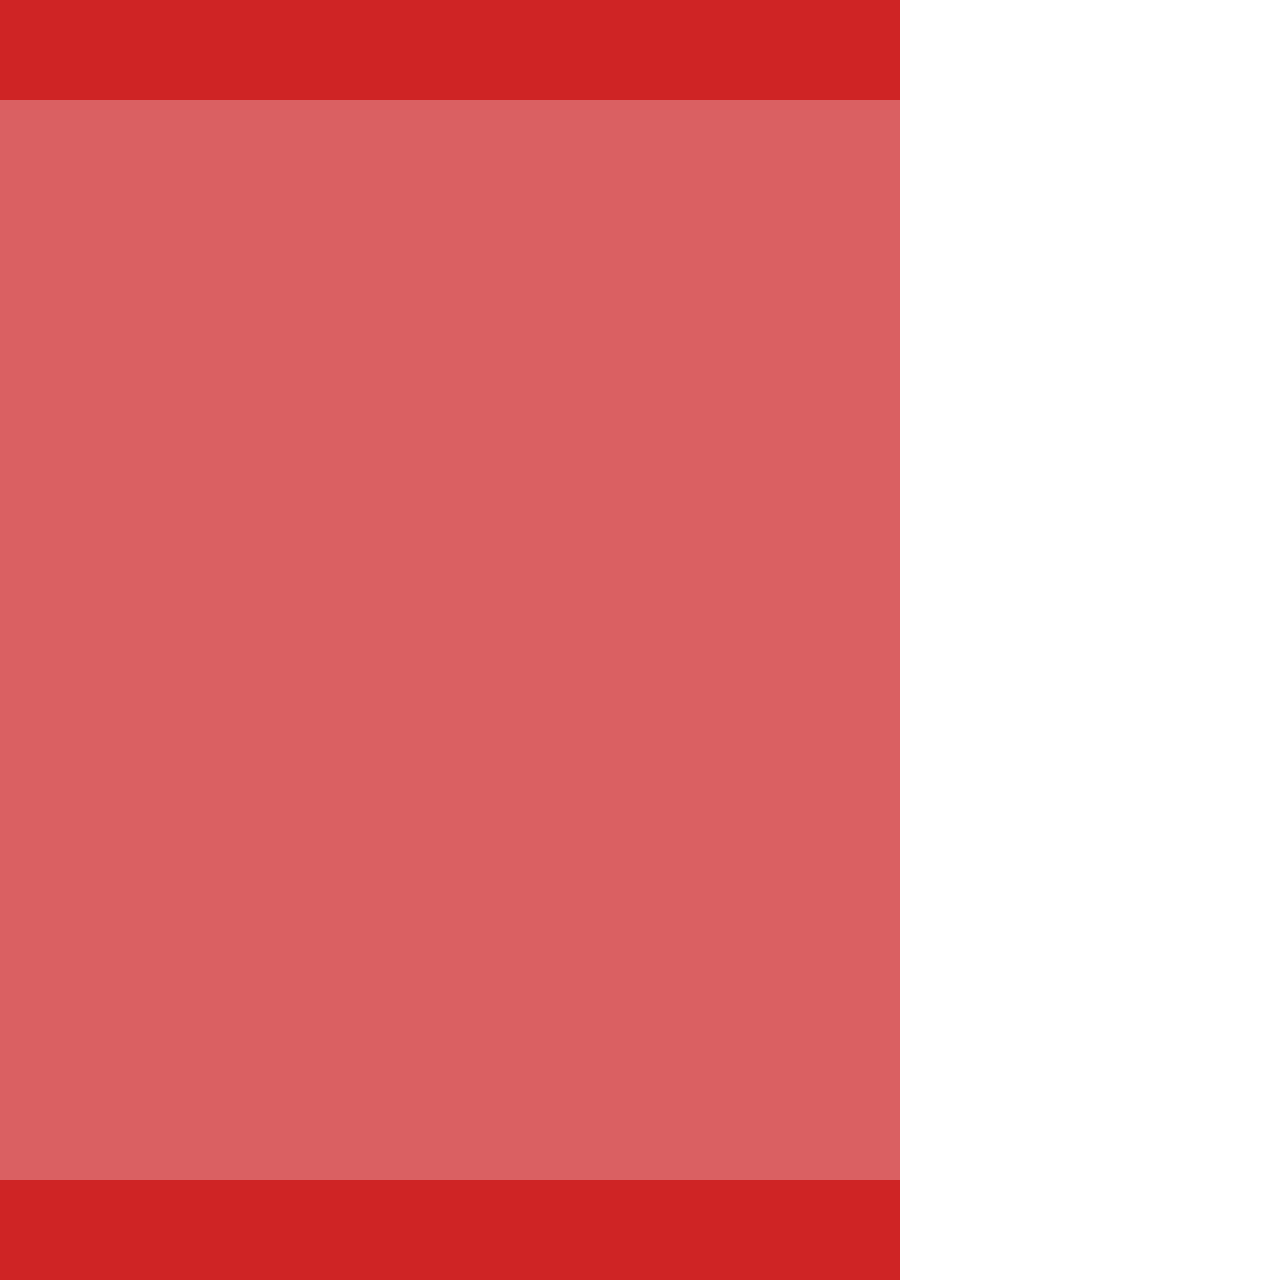
==== index.html @ 817894b2 "estrutura do body, header, main e footer" ====
<!DOCTYPE html>
<html lang="pt-br">
<head>
    <meta charset="UTF-8">
    <meta name="viewport" content="width=device-width, initial-scale=1.0">
    <link rel="stylesheet" href="./style.css">
    <title>Document</title>
</head>
<body>
    <header>
        <h1></h1>
    </header>
    <main></main>
    <footer></footer>
</body>
</html>
---- style.css ----
* {
    padding: 0;
    margin: 0;
    box-sizing: border-box;
}

body {
    height: 100vw;
    width: 100vh;
    flex-direction: column;
    display: flex;
}

header, footer {
    height: 100px;
    background-color: #cf2425;
    color: #ffffff;
    display: flex;
    align-items: center;
    justify-content: space-between;
    padding: 0 20px;
}

main {
    flex-grow: 1;
    display: flex;
    justify-content: center;
    align-items: center;
    background-color: #da6062;
}
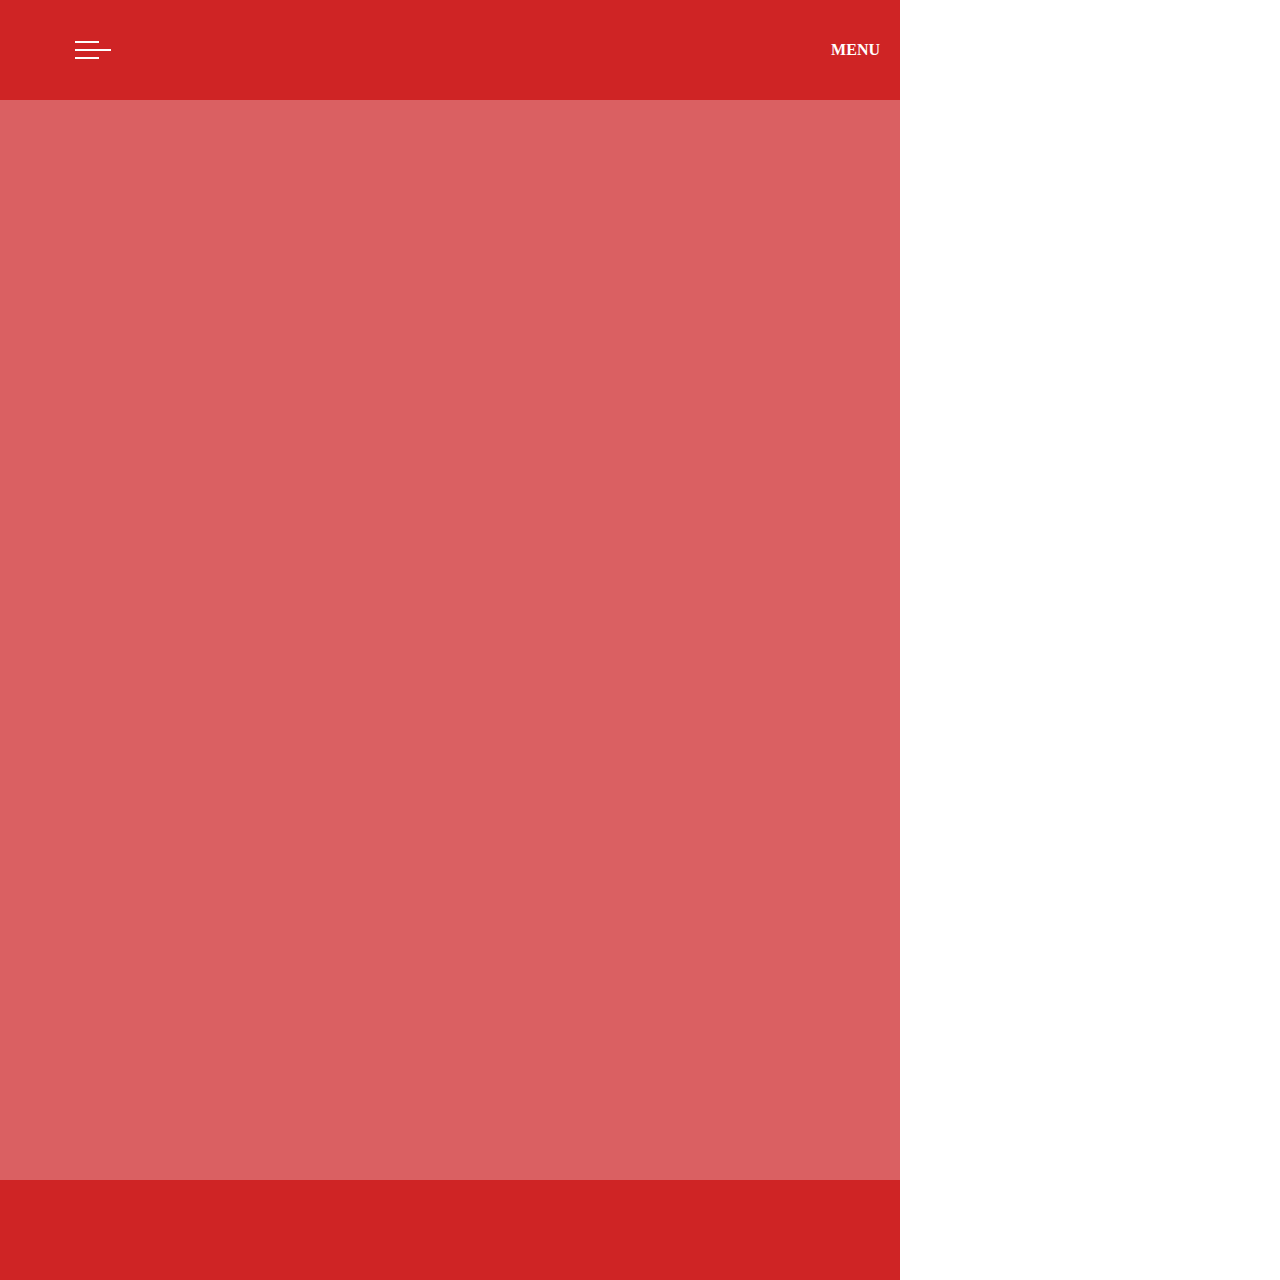
==== commit 45ee2ba6: "Adiciona HTML e CSS do header" ====
--- a/index.html
+++ b/index.html
@@ -4,11 +4,12 @@
     <meta charset="UTF-8">
     <meta name="viewport" content="width=device-width, initial-scale=1.0">
     <link rel="stylesheet" href="./style.css">
-    <title>Document</title>
+    <title>Coca Cola</title>
 </head>
 <body>
     <header>
-        <h1></h1>
+        <img src="./img/menu-burger.svg" alt="MENU hamburguer">
+        <span>MENU</span>
     </header>
     <main></main>
     <footer></footer>
--- a/style.css
+++ b/style.css
@@ -29,3 +29,16 @@
     background-color: #da6062;
 }
 
+header {
+    height: 100px;
+    display: flex;
+    align-items: center;
+    gap: 24px;
+    color: #ffffff;
+    padding-left: 75px;
+}
+
+header span {
+    font-weight: 600;
+}
+
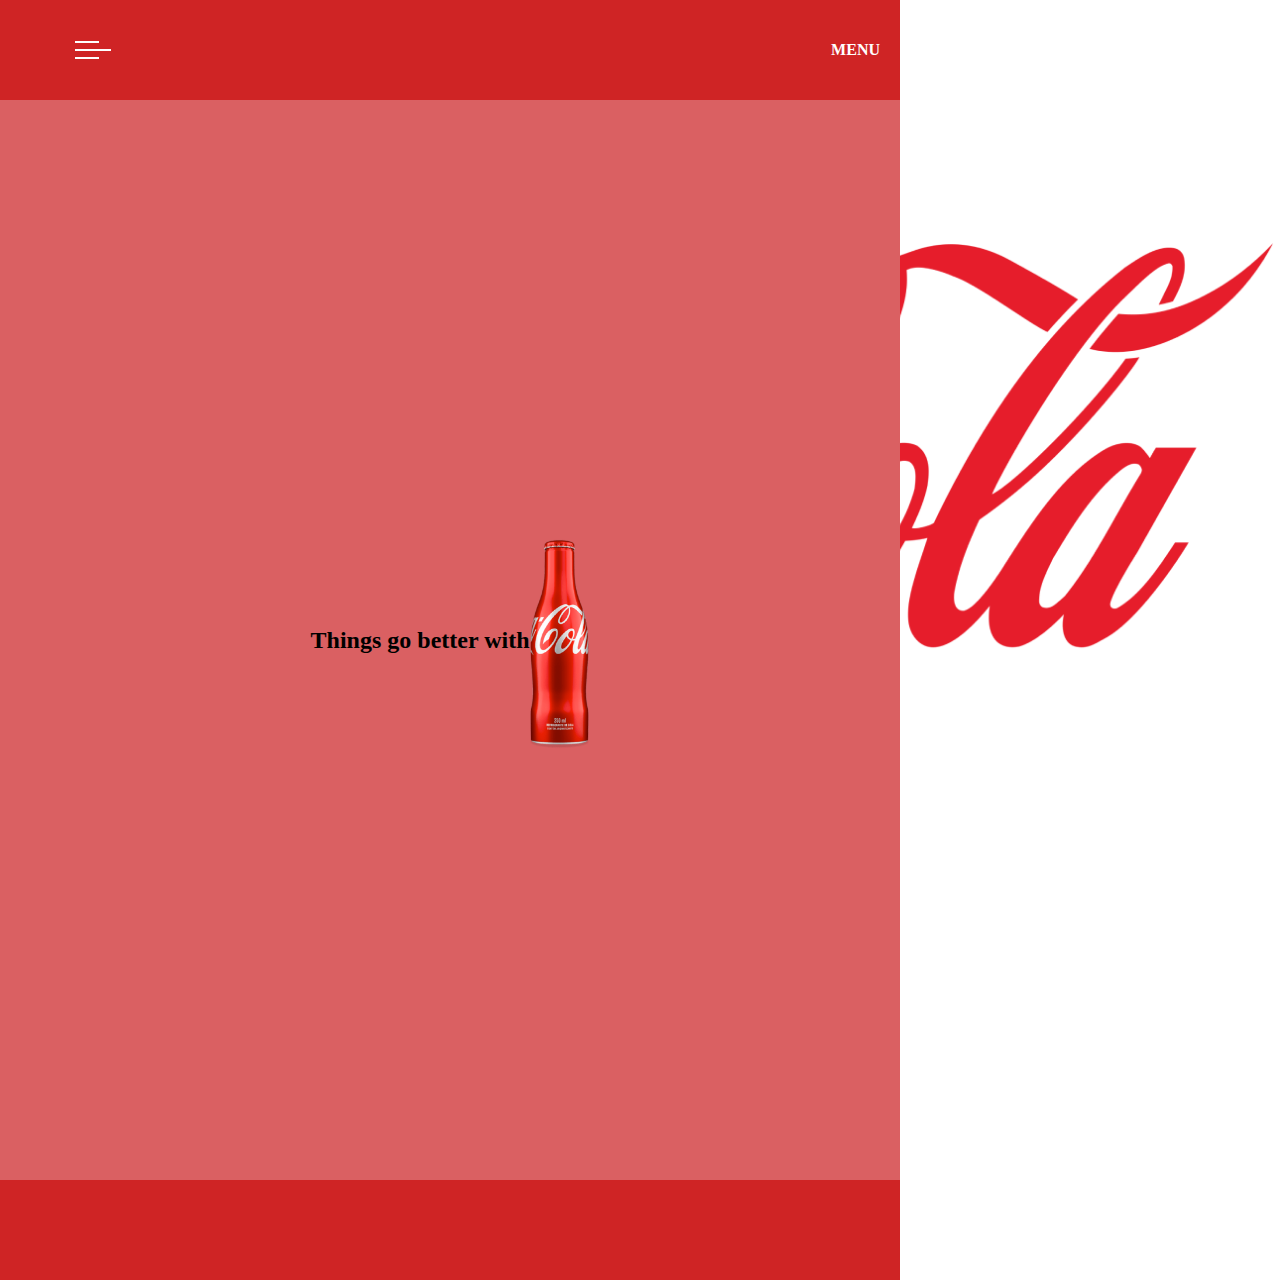
==== commit 5cf1005a: "Adiciona HTML e CSS do main" ====
--- a/index.html
+++ b/index.html
@@ -11,7 +11,11 @@
         <img src="./img/menu-burger.svg" alt="MENU hamburguer">
         <span>MENU</span>
     </header>
-    <main></main>
+    <main>
+        <img src="./img/background-image.png" alt="logo da coca cola" class="background-logo">
+        <h2 class="context text">Things go better with</h2>
+        <img src="./img/coca-cola.png" alt="garrafa coca cola" class="content-image">
+    </main>
     <footer></footer>
 </body>
 </html>--- a/style.css
+++ b/style.css
@@ -29,6 +29,31 @@
     background-color: #da6062;
 }
 
+.background-logo {
+    position: absolute;
+    width: 100%;
+    max-height: 100%;
+    margin: auto;
+    top: 0;
+    left: 0;
+    right: 0;
+    bottom: 0;
+    z-index: -1;
+}
+
+.content-text {
+    position: absolute;
+    color: #ffffff;
+    font-size: 2.5rem;
+    width: 240px;
+    transform: translateX(-100%);
+    text-align: end;
+}
+
+.content-image {
+    height: 25vh;
+}
+
 header {
     height: 100px;
     display: flex;
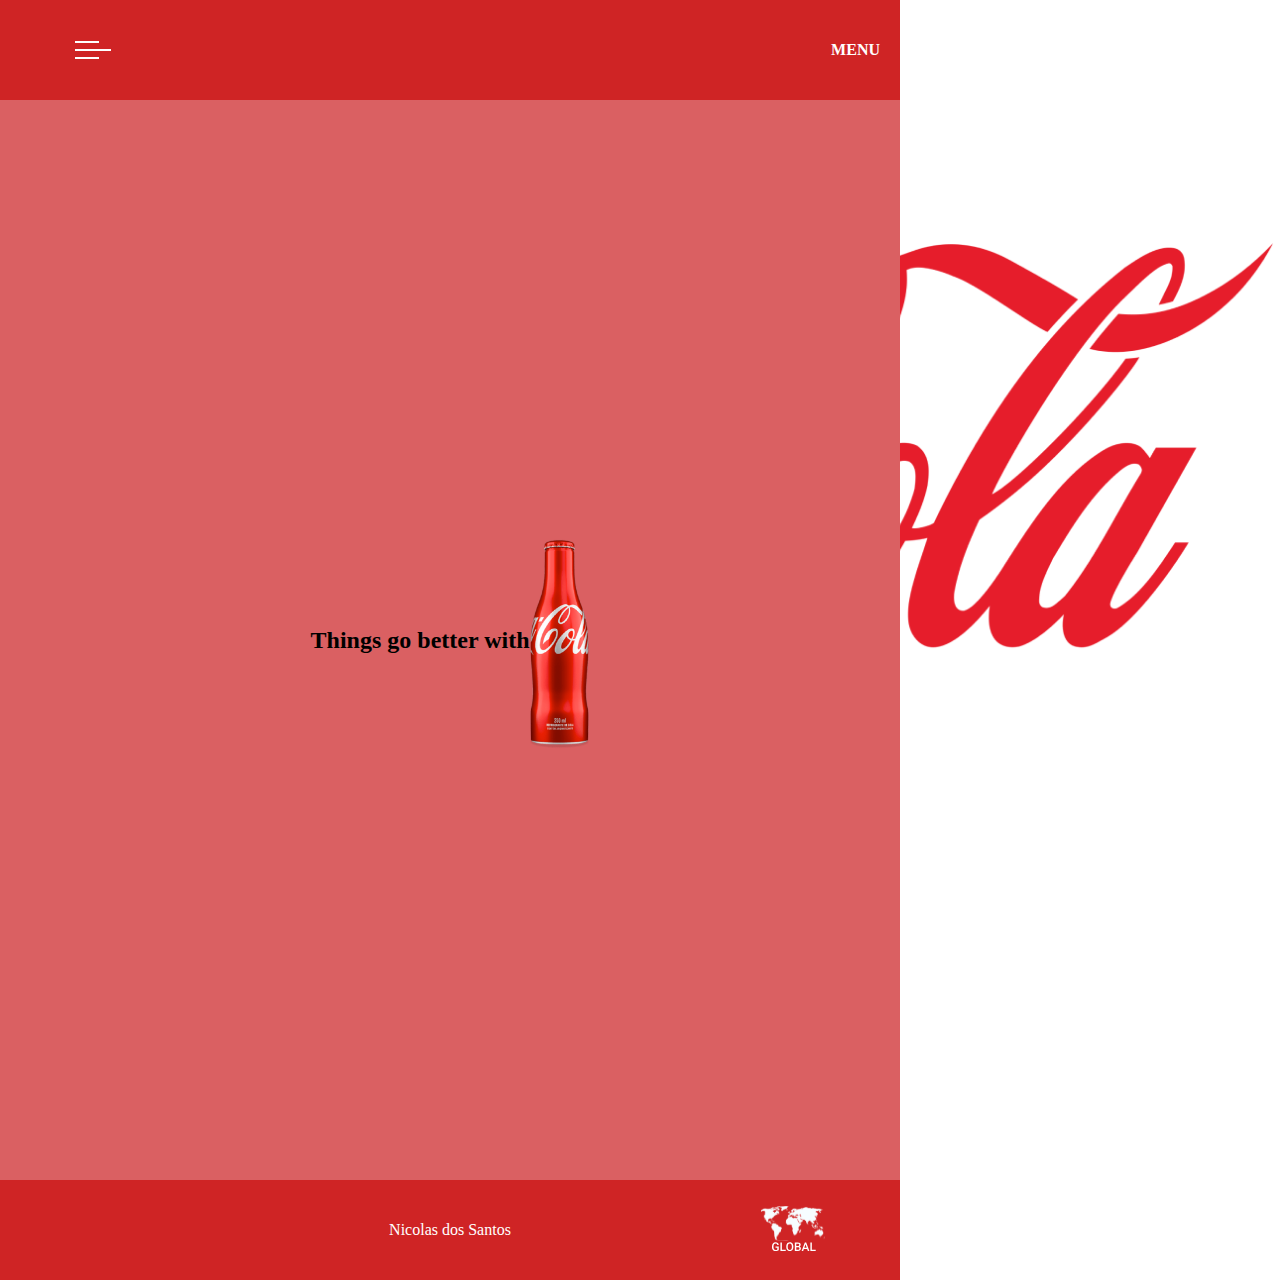
==== commit 092c8180: "Adiciona HTML e CSS do footer" ====
--- a/index.html
+++ b/index.html
@@ -16,6 +16,10 @@
         <h2 class="context text">Things go better with</h2>
         <img src="./img/coca-cola.png" alt="garrafa coca cola" class="content-image">
     </main>
-    <footer></footer>
+    <footer>
+        <div></div>
+        <span>Nicolas dos Santos</span>
+        <img src="./img/map.svg" alt="mapa">
+    </footer>
 </body>
 </html>--- a/style.css
+++ b/style.css
@@ -67,3 +67,18 @@
     font-weight: 600;
 }
 
+footer {
+    display: flex;
+    justify-content: space-between;
+    align-items: center;
+    height: 100px;
+    padding-left: 75px;
+    padding-right: 75px;
+    color: #ffffff;
+    font-weight: 100;
+}
+
+footer div {
+    width: 64px;
+}
+
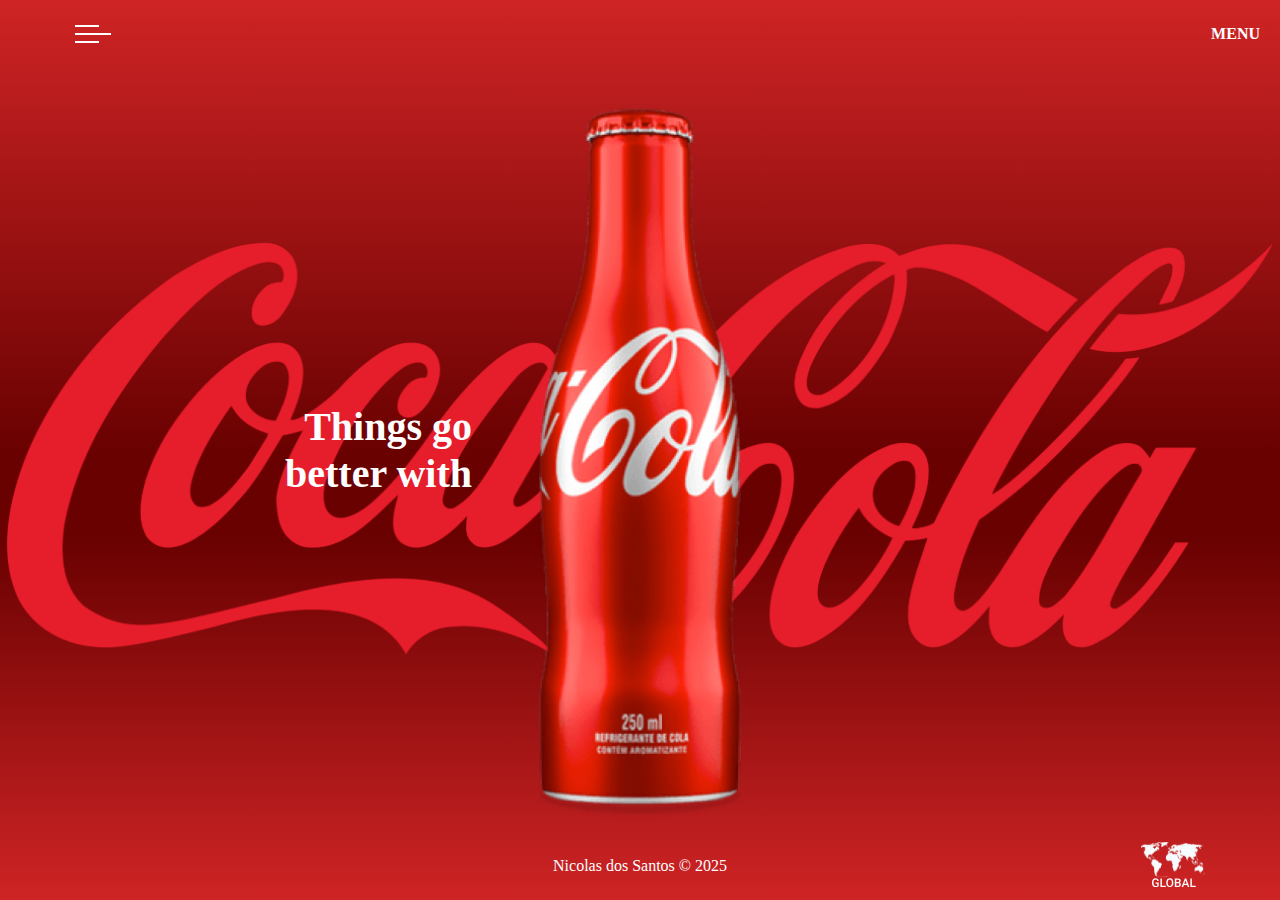
==== commit 87602a80: "Degrade" ====
--- a/index.html
+++ b/index.html
@@ -13,12 +13,12 @@
     </header>
     <main>
         <img src="./img/background-image.png" alt="logo da coca cola" class="background-logo">
-        <h2 class="context text">Things go better with</h2>
+        <h2 class="content-text">Things go better with</h2>
         <img src="./img/coca-cola.png" alt="garrafa coca cola" class="content-image">
     </main>
     <footer>
         <div></div>
-        <span>Nicolas dos Santos</span>
+        <span>Nicolas dos Santos &copy; 2025</span>
         <img src="./img/map.svg" alt="mapa">
     </footer>
 </body>
--- a/style.css
+++ b/style.css
@@ -5,16 +5,17 @@
 }
 
 body {
-    height: 100vw;
-    width: 100vh;
+    width: 100vw;
+    height: 100vh;
+    display: flex;
     flex-direction: column;
-    display: flex;
+    background-color: #CF2425;
+    background: linear-gradient(#CF2425, #6a0101 50%, #6a0101 60%, #CF2425);
 }
 
 header, footer {
     height: 100px;
-    background-color: #cf2425;
-    color: #ffffff;
+    color: #FFFFFF;
     display: flex;
     align-items: center;
     justify-content: space-between;
@@ -26,7 +27,26 @@
     display: flex;
     justify-content: center;
     align-items: center;
-    background-color: #da6062;
+}
+
+header {
+    height: 100px;
+    display: flex;
+    align-items: center;
+    gap: 24px;
+    color: #FFFFFF;
+    padding-left: 75px;
+}
+
+header span {
+    font-weight: 600;
+}
+
+main {
+    flex-grow: 1;
+    display: flex;
+    justify-content: center;
+    align-items: center;
 }
 
 .background-logo {
@@ -46,35 +66,22 @@
     color: #ffffff;
     font-size: 2.5rem;
     width: 240px;
-    transform: translateX(-100%);
+    transform: translateX(-120%);
     text-align: end;
 }
 
 .content-image {
-    height: 25vh;
-}
-
-header {
-    height: 100px;
-    display: flex;
-    align-items: center;
-    gap: 24px;
-    color: #ffffff;
-    padding-left: 75px;
-}
-
-header span {
-    font-weight: 600;
+    height: 85vh;
 }
 
 footer {
+    height: 100px;
     display: flex;
     justify-content: space-between;
     align-items: center;
-    height: 100px;
+    padding-right: 75px;
     padding-left: 75px;
-    padding-right: 75px;
-    color: #ffffff;
+    color: #FFFFFF;
     font-weight: 100;
 }
 
@@ -82,3 +89,24 @@
     width: 64px;
 }
 
+@media (max-width: 768px) {
+    header {
+        padding-left: 25px;
+    }
+
+    .content-text {
+        transform: translateX(0%);
+        top: 80px;
+        font-size: 1rem;
+        width: 100px;
+        text-align: center;
+    }
+
+    .content-image {
+        height: 70vh;
+    }
+
+    footer {
+        padding: 0px 25px;
+    }
+}
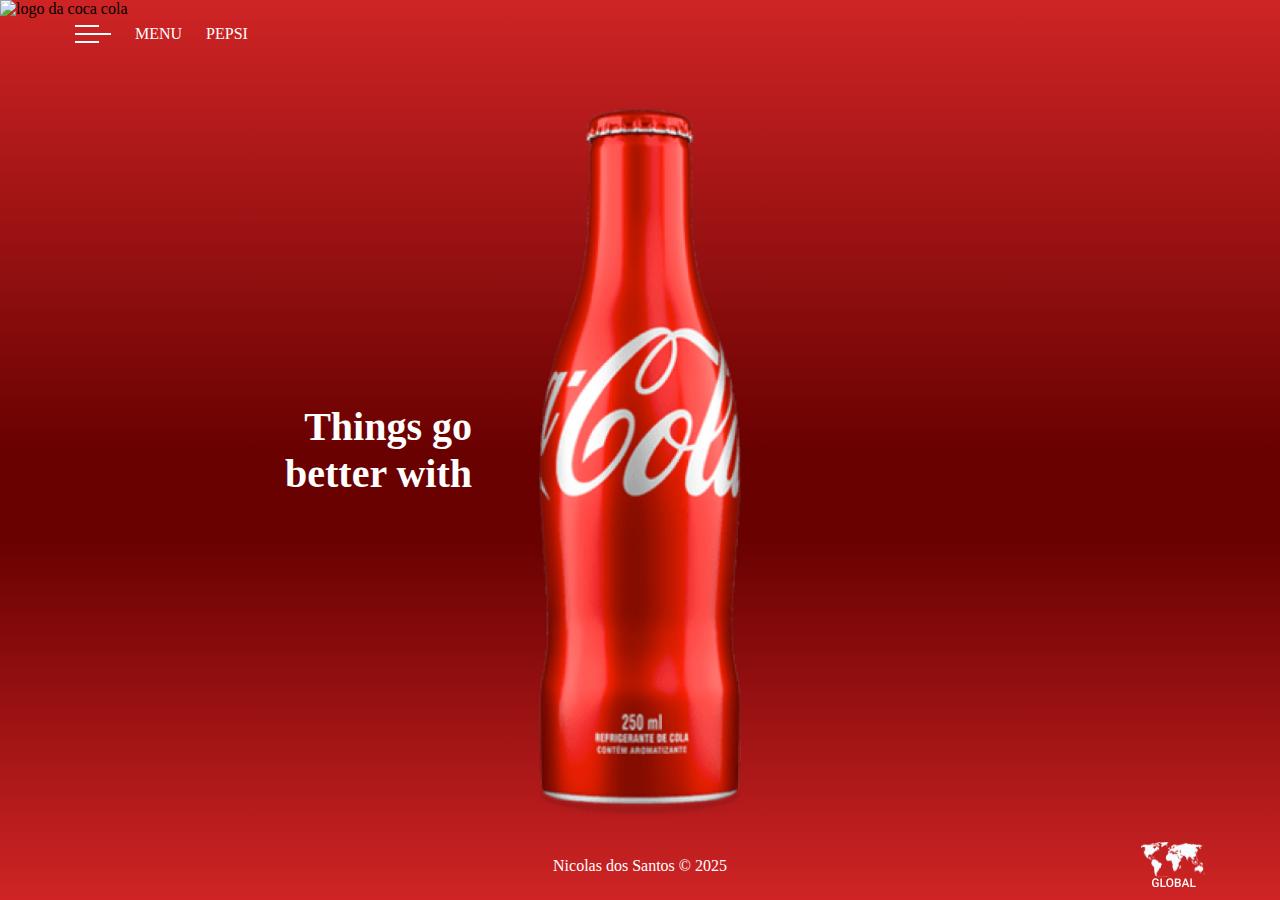
==== commit 1a56d6ba: "gol" ====
--- a/index.html
+++ b/index.html
@@ -10,6 +10,7 @@
     <header>
         <img src="./img/menu-burger.svg" alt="MENU hamburguer">
         <span>MENU</span>
+        <a href="./dolly.html">PEPSI</a>
     </header>
     <main>
         <img src="./img/background-image.png" alt="logo da coca cola" class="background-logo">
--- a/style.css
+++ b/style.css
@@ -2,6 +2,11 @@
     padding: 0;
     margin: 0;
     box-sizing: border-box;
+}
+
+a {
+    text-decoration: none;
+    color: inherit;
 }
 
 body {
@@ -36,10 +41,7 @@
     gap: 24px;
     color: #FFFFFF;
     padding-left: 75px;
-}
-
-header span {
-    font-weight: 600;
+    justify-content: start;
 }
 
 main {
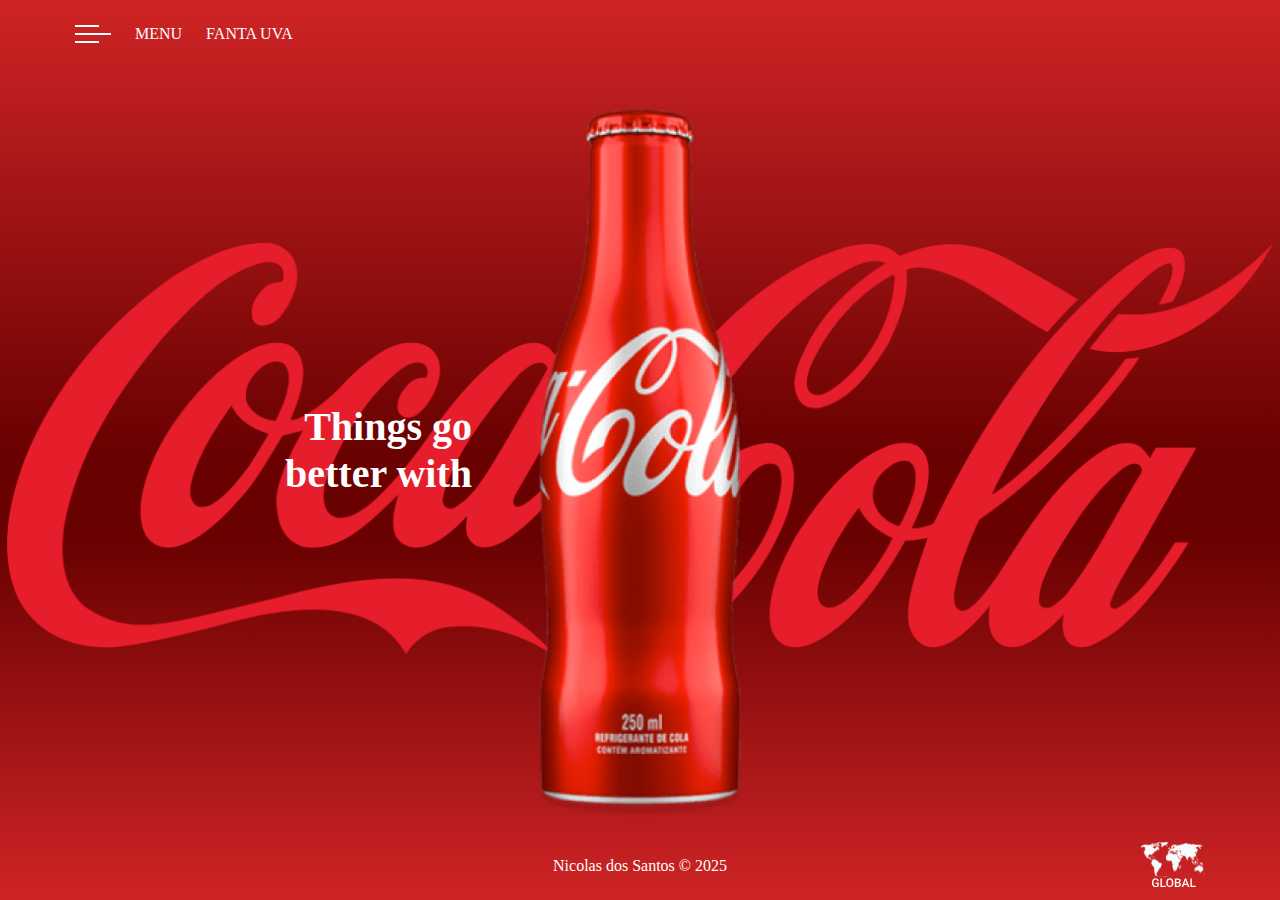
==== commit 74ef9f4e: "atualizacao da segunda pagina (fanta uva)" ====
--- a/index.html
+++ b/index.html
@@ -8,12 +8,12 @@
 </head>
 <body>
     <header>
-        <img src="./img/menu-burger.svg" alt="MENU hamburguer">
+        <img src="./img/menu-burger.svg" alt="MENU">
         <span>MENU</span>
-        <a href="./dolly.html">PEPSI</a>
+        <a href="./dolly.html">FANTA UVA</a>
     </header>
     <main>
-        <img src="./img/background-image.png" alt="logo da coca cola" class="background-logo">
+        <img src="./img/background-image.png" alt="logo da coca-cola" class="background-logo">
         <h2 class="content-text">Things go better with</h2>
         <img src="./img/coca-cola.png" alt="garrafa coca cola" class="content-image">
     </main>
--- a/style.css
+++ b/style.css
@@ -111,4 +111,4 @@
     footer {
         padding: 0px 25px;
     }
-}
+}